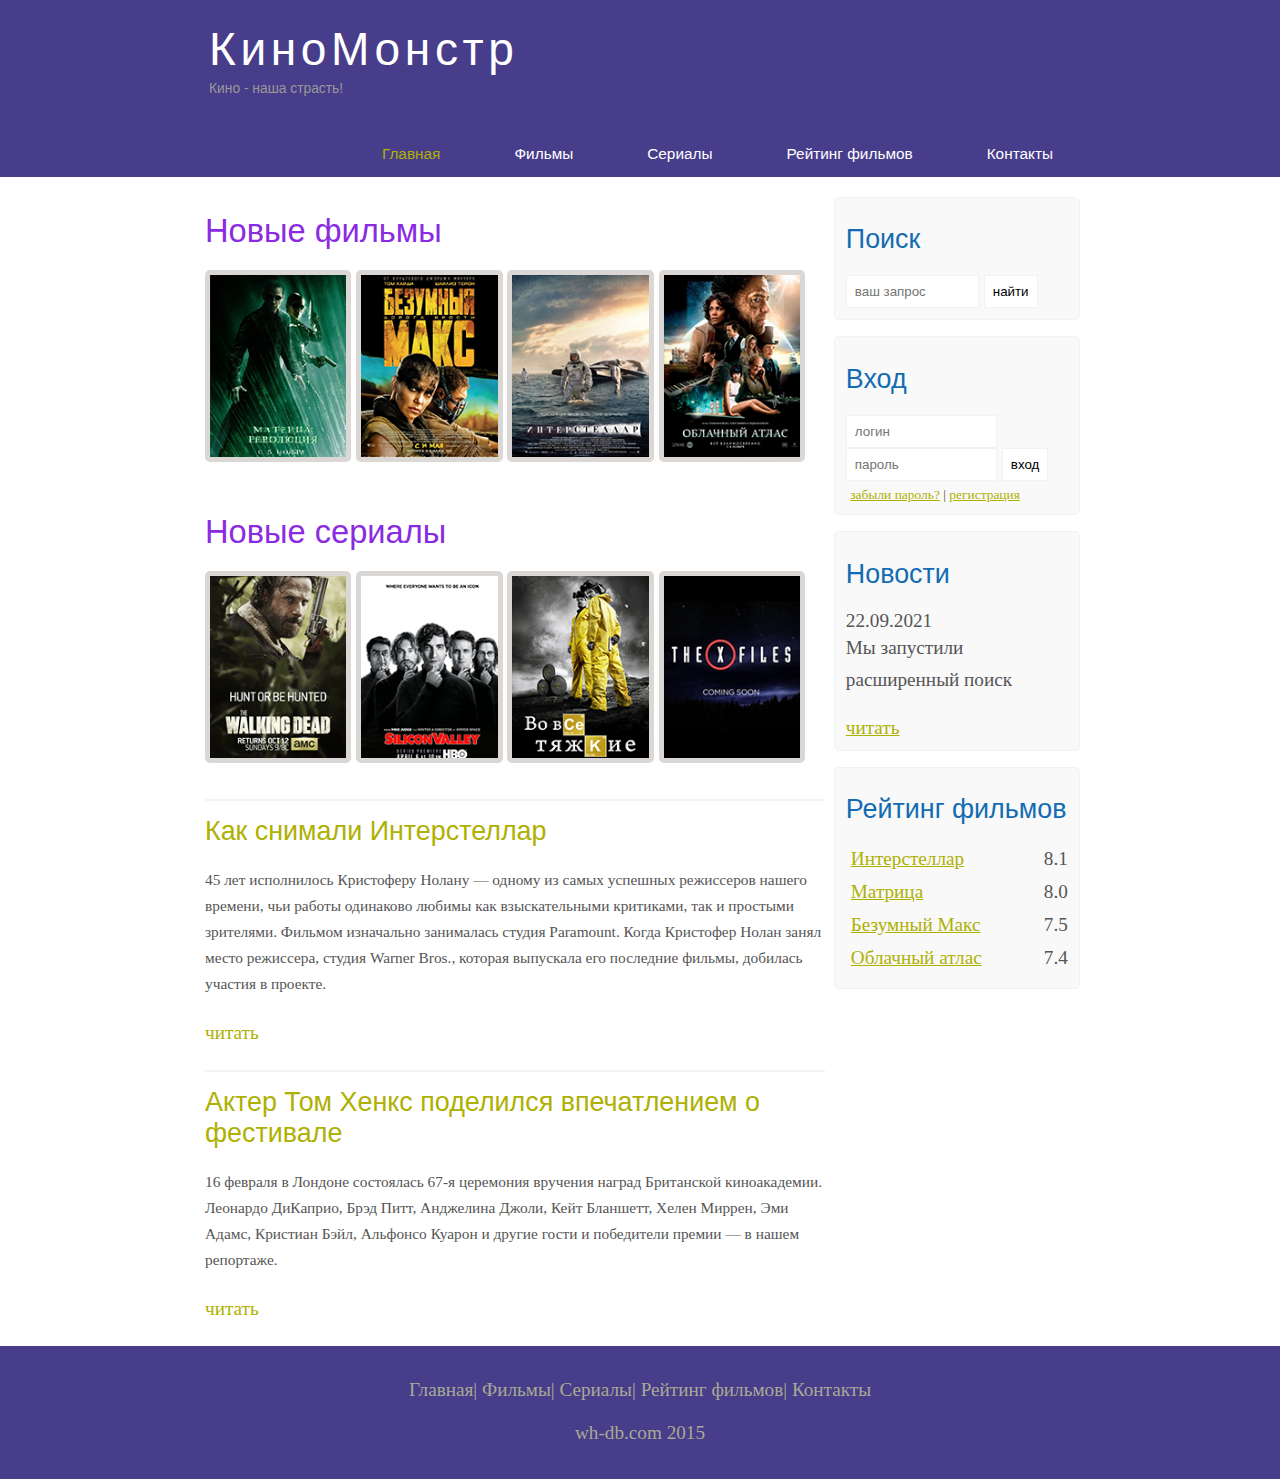
==== index.html @ b6aac3b7 "first commit" ====
<!DOCTYPE html>
<html lang="en">
<head>
	<meta charset="UTF-8">
	<meta name="viewport" content="width=device-width, initial-scale=1.0">	
	<title>КиноМонстр</title>
	<meta name="description" content="Это портал о кино"/>
	<meta name="keywords" content="фильмы, фильмы онлайн, hd" />
	<link rel="stylesheet" href="assets/css/style.css">
</head>
<body>
                       		
	<div class="main">

		<div class="header">			
			<div class="logo">
				<div class="logo_text">
					<h1><a href="index.html">КиноМонстр</a></h1>
					<h2>Кино - наша страсть!</h2>
				</div>
			</div>

			 <div class="menubar">            	
					<ul class="menu"> 
						<li class="selected"><a href="index.html">Главная</a></li>
						<li><a href="films.html">Фильмы</a></li>
						<li><a href="#">Сериалы</a></li>
						<li><a href="rating.html">Рейтинг фильмов</a></li>
						<li><a href="contact.html">Контакты</a></li>										
					</ul>
      </div>
		</div>	

		<div class="site_content">

			<div class="sidebar_container">
				
				<div class="sidebar">					
					<h2>Поиск</h2>
					<form metod="post" action="#" id="search_form">
						<input type="search" name="search_field" placeholder="ваш запрос"/>
						<input type="submit" class="btn" value="найти"/>
					</form>
				</div>

				<div class="sidebar">
					<h2>Вход</h2>
					<form method="post" action="#" id="login">					
						<input type="text" name="login_field" placeholder="логин"/>
						<input type="password" name="password_field" placeholder="пароль"/>
						<input type="submit" class="btn" value="вход" /> 
						<div class="lables_passreg_text">
							<span><a href="#">забыли пароль?</a></span> | <span><a href="#">регистрация</a></span>
						</div>
					</form>
				</div>

				<div class="sidebar">
					<h2>Новости</h2>
					<span>22.09.2021</span>
					<p>Мы запустили расширенный поиск</p>
					<a href="#">читать</a>
				</div>

				<div class="sidebar">
					<h2>Рейтинг фильмов</h2>
					<ul>
						<li><a href="show.html">Интерстеллар</a><span class="rating_sidebar">8.1</span></li>
						<li><a href="#">Матрица</a><span class="rating_sidebar">8.0</span></li>
						<li><a href="#">Безумный Макс</a><span class="rating_sidebar">7.5</span></li>
						<li><a href="#">Облачный атлас</a><span class="rating_sidebar">7.4</span></li>
					</ul>
				</div>

			</div>	

			<div class="content">
				<h1>Новые фильмы</h1>
				<div class="films_block">
					<a href="#"><img src="assets/img/matrix.png" alt=""></a>
					<a href="#"><img src="assets/img/max.png" alt=""></a>
					<a href="show.html"><img src="assets/img/inter.png" alt=""></a>
					<a href="#"><img src="assets/img/cloud.png" alt=""></a>
				</div>

				<h1>Новые сериалы</h1>
				<div class="films_block">
					<a href="#"><img src="assets/img/dead.png" alt=""></a>
					<a href="#"><img src="assets/img/silicon.png" alt=""></a>
					<a href="#"><img src="assets/img/breakingbad.png" alt=""></a>
					<a href="#"><img src="assets/img/xfiles.png" alt=""></a>
				</div>

				<div class="posts">
					<hr>

					<h2><a href="#">Как снимали Интерстеллар</a></h2>
					<div class="posts_content">
						<p>
							45 лет исполнилось Кристоферу Нолану — одному из самых успешных режиссеров нашего времени, чьи работы одинаково любимы
							как взыскательными критиками, так и простыми зрителями. Фильмом изначально занималась студия Paramount. Когда Кристофер
							Нолан занял место режиссера, студия Warner Bros., которая выпускала его последние фильмы, добилась участия в проекте.
						</p>
					</div>
					<p><a href="#">читать</a></p>

					<hr>

					<h2><a href="#">Актер Том Хенкс поделился впечатлением о фестивале</a></h2>
					<div class="posts_content">
						<p>
							16 февраля в Лондоне состоялась 67-я церемония вручения наград Британской киноакадемии. Леонардо ДиКаприо, Брэд Питт,
							Анджелина Джоли, Кейт Бланшетт, Хелен Миррен, Эми Адамс, Кристиан Бэйл, Альфонсо Куарон и другие гости и победители
							премии — в нашем репортаже.
						</p>
					</div>
					<p><a href="#">читать</a></p>

				</div>

			</div>

		</div>

		<div class="footer">
			<p>
				<a href="index.html">Главная</a>|
				<a href="films.html">Фильмы</a>|
				<a href="#">Сериалы</a>|
				<a href="rating.html">Рейтинг фильмов</a>|
				<a href="contact.html">Контакты</a>
			</p>
			<p>wh-db.com 2015</p>	
		</div>

	</div>
	
</body>
</html>
---- assets/css/style.css ----
* {
  margin: 0;
  padding: 0;
}

body {
  font-size: 1.2em;
  background-color: #fff;
  color: #555;
}

p {
  padding: 0 0 20px 0;
  line-height: 1.7em;
}

input[type="text"],
input[type="password"],
input[type="search"] {
  color: #5d5d5d;
  width: 60%;
  padding: 8px;
}

input,
textarea {
  outline: none;
  border: none;
  border: solid 1px #f2f2f2;
}

h1,
h2 {
  font: normal 170% "century gothic", arial;
  margin: 0 0 15px 0;
  padding: 15px 0 5px 0;
  color: #000;
}

h1 {color: blueviolet;}

h2 {
  font-size: 140%;
}

a,
a:hover {
  outline: none;
  text-decoration: underline;
  color: #aeb002;
}

ul {
  margin: 2px 0 22px 17px;
}

ul li {
  margin: 0 0 6px 0;
  padding: 0 0 4px 5px;
  line-height: 1.5em;
}

.header {
  background-color: darkslateblue;
  height: 177px; /*Это высота нашего заголовка*/
  font-size: 0.8em;
  margin-left: 0px;
  margin-right: 0px;
  min-width: 900px;
}

.main,
.logo,
.menubar,
.site_content,
.footer {
  margin-left: auto;
  margin-right: auto;
}

.logo {
  width: 880px;
  padding-bottom: 40px;
}

.logo h1,
.logo h2 {
  font: normal 300% "century gothic", arial, sans-serif;
  margin: 0 0 0 9px;
}

.logo_text h1,
.logo_text h1 a,
.logo_text h1 a:hover {
  padding: 22px 0 0 0;
  color: #fff;
  letter-spacing: 0.1em;
  text-decoration: none;
}

.logo_text h2 {
  font-size: 0.9em;
  padding: 4px 0 0 0;
  color: #999;
}

.menubar {
  width: 900px;
  height: 46px;
}

ul.menu {
  float: right;
}

ul.menu li {
  float: left;
  padding: 0 0 0 9px;
  list-style: none;
  margin: 1px 2px 0 0;
}

ul.menu li a {
  font: normal 100% "trebuchet ms", sans-serif;
  display: block;
  height: 20px;
  padding: 6px 35px 5px 28px;
  color: #fff;
  text-decoration: none;
}

ul.menu li.selected a {
  color: #aeb002;
}

ul.menu li a:hover {
  color: #e4ec04;
}

hr {
  border: 1px solid #f3f3f3;
}

.site_content {
  width: 880px;
  overflow: hidden;
  margin: 20px auto 0 auto;
  background-color: white;
}

.sidebar_container {
  float: right;
  width: 224px;
}

.sidebar {
  float: right;
  width: 222px;
  padding: 5%;
  margin: 0 0 16px 0;
  border: solid 1px #f2f2f2;
  border-radius: 5px;
  background-color: #f9f9f9;
}

.btn {
  padding: 8px;
  background-color: white;
  cursor: pointer;
}

.sidebar h2 {
  color: #136cb2;
}

.lables_passreg_text {
  font-size: 0.7em;
  margin-top: 3%;
  margin-left: 2%;
}

.sidebar ul {
  margin: 0;
}

.sidebar ul li {
  list-style-type: none;
  margin: 0;
}

.sidebar .rating_sidebar {
  float: right;
}

.content {
  text-align: left;
  width: 620px;
  padding: 0 0 0 5px;
  float: left;
}

.content a {
  text-decoration: none;
}

.films_block {
  margin-bottom: 5%;
}

.films_block img {
  border-radius: 5px;
  border: 5px solid #dad7d5;
  width: 22%;
}

.posts .posts_content {
  font-size: 0.8em;
}

.info_film_page {
  margin-top: 2%;
  margin-bottom: 4%;
}

.info_film_page .label {
  font-size: 1.2em;
}

.info_film_page .value {
  font-size: 1em;
  color: #49945a;
  margin-right: 3%;
}

.description_film {
  margin-bottom: 15%;
}

.description_film img {
  float: left;
  margin-right: 2%;
  border-radius: 5%;
  border: 5px solid #dad7d5;
}

.reviews {
  margin-bottom: 4%;
  font-size: 0.9em;
}

.reviews .review_name {
  background-color: #7268ad;
  color: white;
  padding: 1%;
  border-top-left-radius: 5px;
  border-top-right-radius: 5px;
}

.reviews .review_text {
  padding: 2% 0 2% 2%;
}

.send {
  margin-bottom: 4%;
}

.send input[type="text"],
textarea {
  border: 1px solid #c3c3c3;
  margin-bottom: 2%;
}

.send input[type="text"] {
  width: 98%;
}

.send textarea {
  width: 624px;
  height: 200px;
}

.send input[type="submit"] {
  background-color: #7268ad;
  padding: 3%;
  color: white;
  border-radius: 5px;
}

.contact input[type="text"] {
  width: 500px;
}

.contact textarea {
  width: 516px;
}

.info_film {
  margin-bottom: 5%;
  background-color: #f9f9f9;
  padding: 5%;
  height: 270px;
}

.info_film img {
  float: left;
  width: 25%;
  margin-right: 2%;
  border: 5px solid #dad7d5;
  border-radius: 5px;
}

.button {
  background-color: #7268ad;
  padding: 2%;
  color: white;
  border-radius: 5px;
  float: right;
  margin-top: 5%;
  clear: both;
  font-size: 0.8em;
}

.button a {
  color: white;
}

table {
  width: 100%;
  border: solid 1px #f4f4f4;
}

td {
  padding: 2%;
  border: solid 1px #f4f4f4;
}

td img {
  width: 60px;
  vertical-align: middle;
}

.center {
  text-align: center;
}

.rating {
  font-weight: bold;
}

.footer {
  width: 100%;
  height: 100px;
  padding: 28px 0 5px 0;
  text-align: center;
  background-color: darkslateblue;
  color: #a8aa94;
  margin-left: 0;
  margin-right: 0;
  min-width: 900px;
}

.footer a {
  text-decoration: none;
  color: #a8aa94;
}

.footer a:hover {
  color: #fff;
  text-decoration: none;
}

.footer p {
  padding: 0 0 10px 0;
}

/* CSS Mobile */

@media screen and (min-width: 320px) and (max-width: 568px) {
  .header {
    background-color: #257965;
    min-width: 100%;
    height: 20%;
    text-align: center;
  }

  .logo {
    width: 100%;
  }

  .site_content {
    width: 100%;
  }

  .menubar {
    width: 100%;
    height: 100%;
  }

  .site_content {
    width: 100%;
    text-align: center;
  }

  .sidebar_container {
    display: none;
  }

  .content {
    width: 100%;
    text-align: center;
  }

  .footer {
    display: none;
  }

  ul.menu {
    float: none;
  }

  ul.menu li {
    margin: 0;
    padding: 0;
    float: none;
  }

  .logo h1 {
    font: normal 235% "century gothic", arial, sans-serif;
  }

  .logo h2 {
    font: normal 100% "century gothic", arial, sans-serif;
    color: white;
  }

  .content h1,
  h2 {
    font: normal 110% "century gothic", arial;
  }

  .films_block img {
    width: 43%;
  }

  .posts_content p {
    line-height: 1.5em;
    padding: 3%;
    text-align: left;
  }

  .posts p {
    font-size: 120%;
  }

  /* films page */

  .info_film {
    float: none;
    height: 100%;
  }

  .info_film img {
    width: 90%;
    margin: 5%;
  }

  .button {
    float: none;
  }

  /* rating page */

  table {
    display: block;
  }

  th {
    font-size: 75%;
  }

  td {
    padding: 0;
    margin: 0;
    font-size: 95%;
    text-align: left;
  }

  /* show page */

  iframe {
    width: 88%;
    height: 100%;
  }

  .description_film {
    width: 90%;
    text-align: left;
    margin-left: 2%;
  }

  .description_film img {
    float: none;
    width: 73%;
    display: block;
    margin: 0;
    padding: 0;
    margin-left: 11%;
    margin-bottom: 7%;
  }

  .reviews {
    text-align: left;
    width: 96%;
  }

  .send input[type="text"] {
    width: 80%;
  }

  .send textarea {
    width: 85%;
  }
}
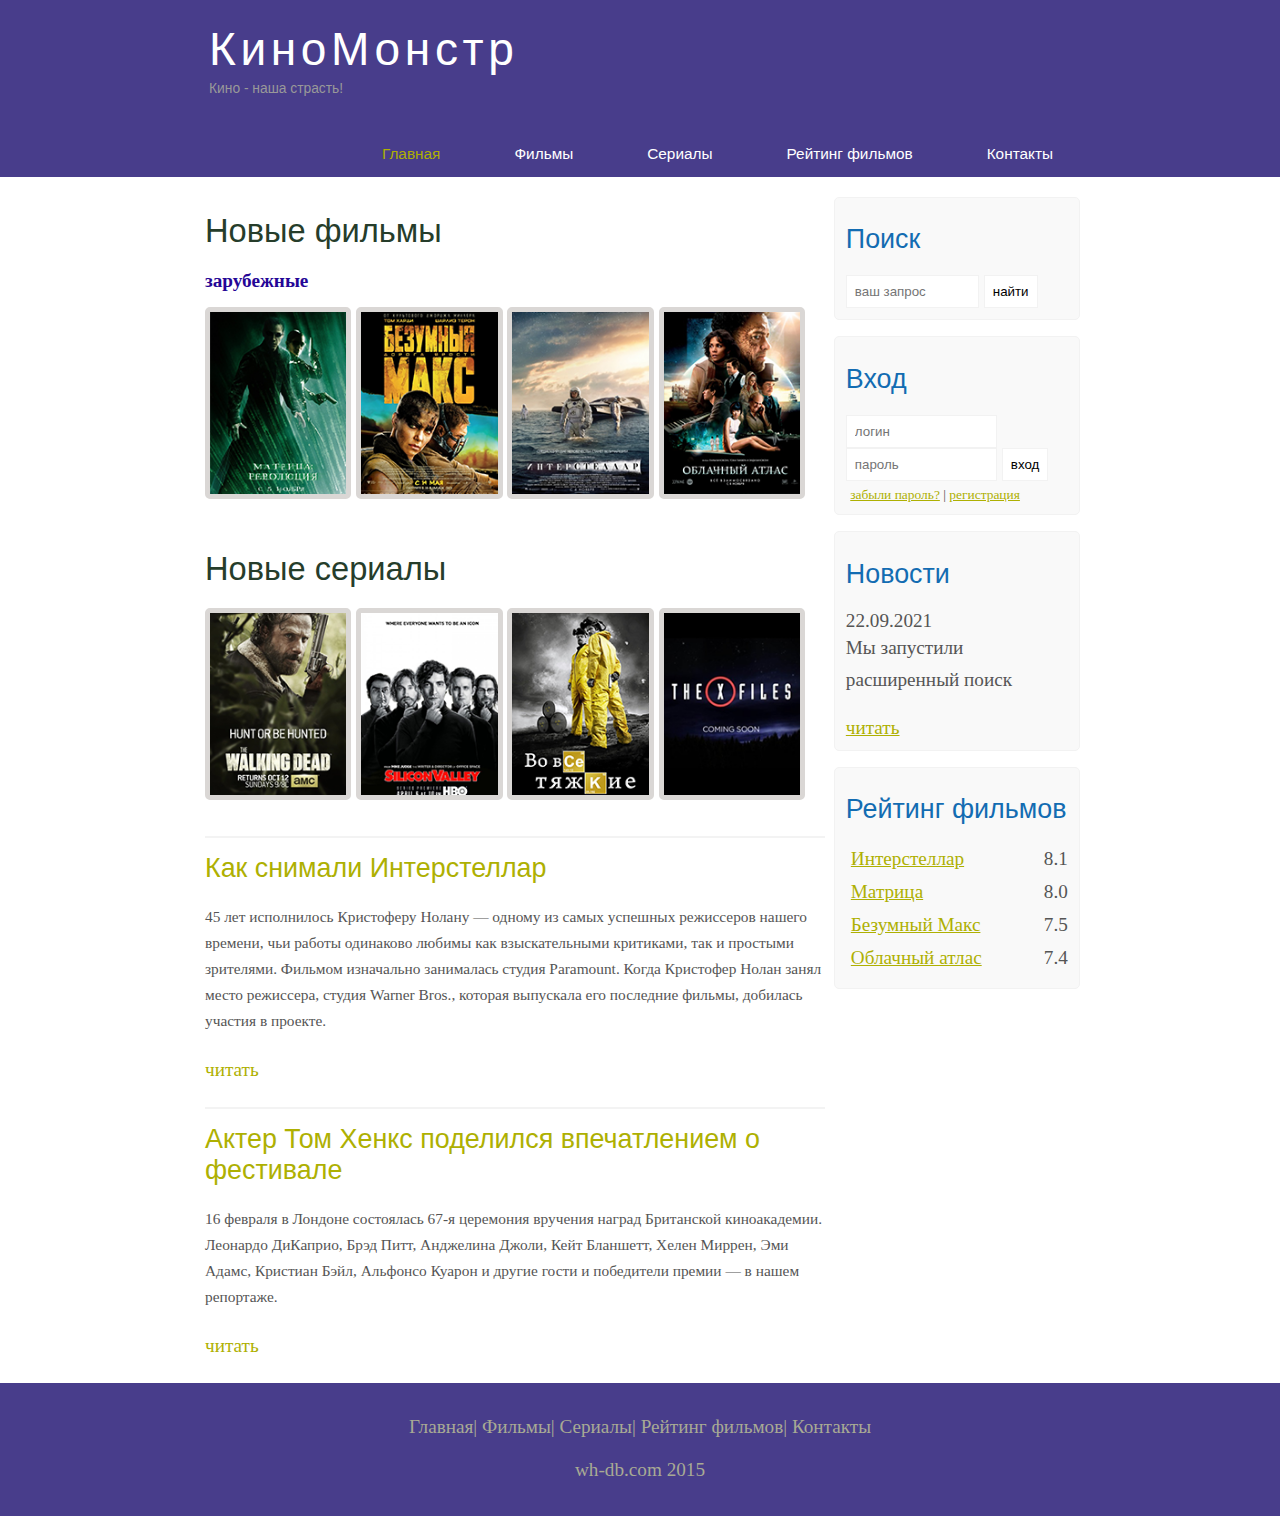
==== commit b868df88: "index.html, style.css - mod" ====
--- a/index.html
+++ b/index.html
@@ -76,6 +76,7 @@
 
 			<div class="content">
 				<h1>Новые фильмы</h1>
+				<h3>зарубежные</h3>
 				<div class="films_block">
 					<a href="#"><img src="assets/img/matrix.png" alt=""></a>
 					<a href="#"><img src="assets/img/max.png" alt=""></a>
--- a/assets/css/style.css
+++ b/assets/css/style.css
@@ -37,10 +37,16 @@
   color: #000;
 }
 
-h1 {color: blueviolet;}
+h1 {color: rgb(38, 61, 43);}
 
 h2 {
   font-size: 140%;
+}
+
+h3 {
+	color:rgb(37, 6, 150);
+	font-size: 100%;
+	margin: 0 0 15px 0;
 }
 
 a,
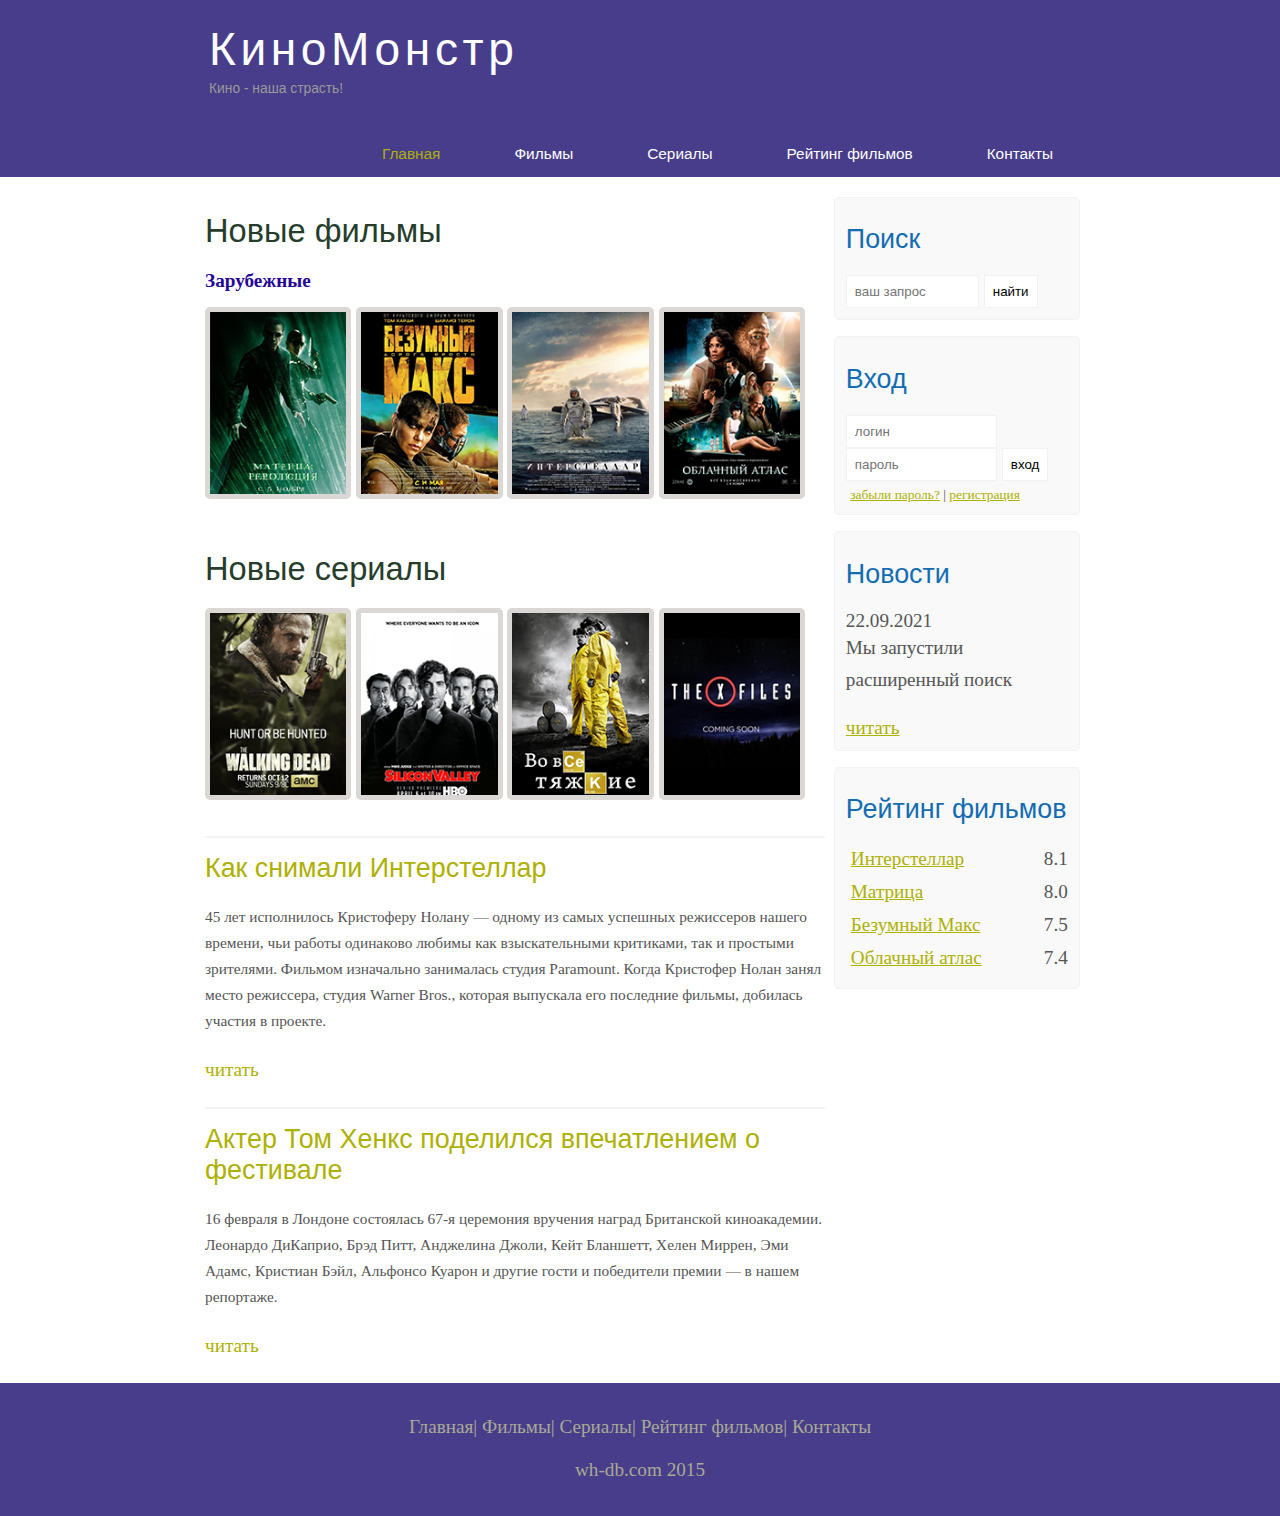
==== commit f1f75652: "h3 - mod" ====
--- a/index.html
+++ b/index.html
@@ -76,7 +76,7 @@
 
 			<div class="content">
 				<h1>Новые фильмы</h1>
-				<h3>зарубежные</h3>
+				<h3>Зарубежные</h3>
 				<div class="films_block">
 					<a href="#"><img src="assets/img/matrix.png" alt=""></a>
 					<a href="#"><img src="assets/img/max.png" alt=""></a>
